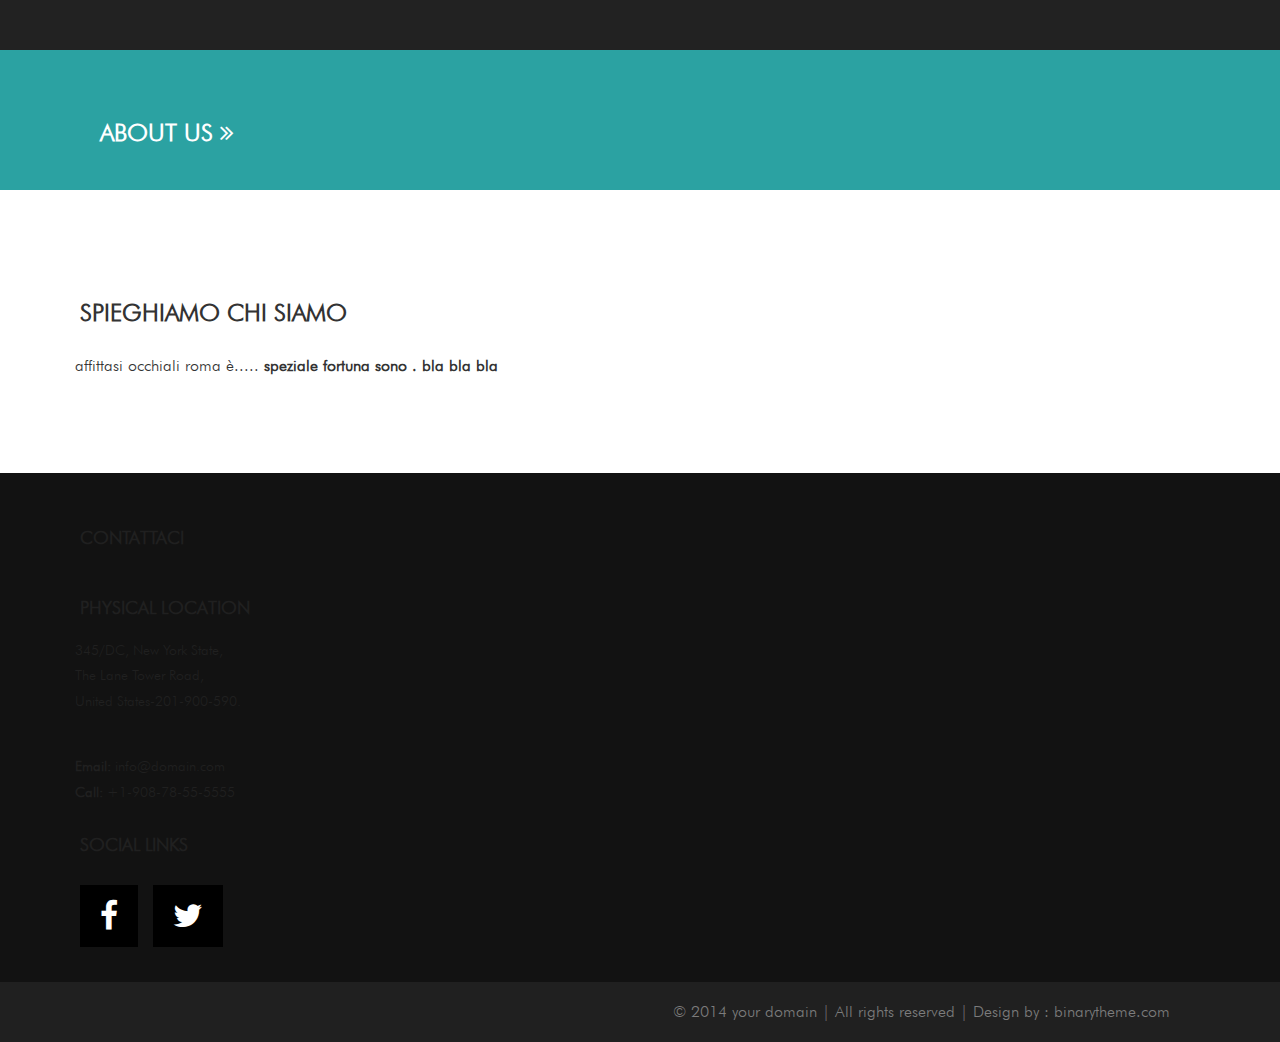
==== chisiamo.html @ 756a7619 "reordered some code" ====
<!DOCTYPE html>
<html xmlns="http://www.w3.org/1999/xhtml">
<head>
    <meta charset="utf-8" />
    <meta name="viewport" content="width=device-width, initial-scale=1, maximum-scale=1" />
    <meta name="description" content="" />
    <meta name="author" content="" />
    <!--[if IE]>
        <meta http-equiv="X-UA-Compatible" content="IE=edge,chrome=1">
        <![endif]-->
    <title>chi siamo</title>
    <!-- BOOTSTRAP CORE STYLE CSS -->
    <link href="assets/css/bootstrap.css" rel="stylesheet" />
     <!-- FONTAWESOME STYLE CSS -->
     <link href="assets/css/font-awesome.css" rel="stylesheet" />
    <!-- CUSTOM STYLE CSS -->
    <link href="assets/css/style.css" rel="stylesheet" />
</head>
<body > 
   
        <div class="navbar navbar-inverse navbar-fixed-top " >
        <div class="container">
            <div class="navbar-header">
                <button type="button" class="navbar-toggle" data-toggle="collapse" data-target=".navbar-collapse">
                    <span class="icon-bar"></span>
                    <span class="icon-bar"></span>
                    <span class="icon-bar"></span>
                </button>
            </div>
      
        </div>
    </div>
    <!--MENU SECTION END-->
    <section class="headline-sec">
        <div class="overlay ">
            <h3 >ABOUT US <i class="fa fa-angle-double-right "></i></h3>

        </div>
    </section>
    <!--HOME SECTION END-->
    <section>
        <div class="container">
            <div class="row">
                <div class="col-md-8" >
                        <h3><strong>spieghiamo chi siamo</strong></h3>
                        <p>
           affittasi occhiali roma è.....
    <strong>    speziale fortuna sono . bla bla bla 
         </strong> 
        
                    </p> 
                         
                </div>
                <div class="col-md-4 p-top-row " >
                    <img src="assets/img/about1.jpg" class="img-responsive img-rounded" alt="" />
                </div>
            </div>
             <div class="row p-top-row">
                
               
                
            </div>
             <div class="row p-top-row">
                 
               
                <div class="col-md-4 p-top-row " >
                    <img src="assets/img/about3.jpg" class="img-responsive img-rounded" alt="" />
                </div>
            </div>
        </div>
    </section>
    <section id="footer-sec" >
        <div class="container">
            <div class="row">
<div class="col-md-4">
   <h4>Contattaci</h4>
    
</div>
                <div class="col-md-4">
       <h4>PHYSICAL LOCATION </h4>
                    <h5>345/DC, New York State,</h5>
                     <h5>The Lane Tower Road,</h5>
                    <h5>United States-201-900-590.</h5>
                    <br />
                    <h5><strong>Email:</strong> info@domain.com</h5>
                      <h5><strong>Call:</strong> +1-908-78-55-5555</h5>
                   
</div>
                <div class="col-md-4">
      <h4>SOCIAL LINKS</h4>
                    <div class="social-links">

                    
                    <a href="#" > <i class="fa fa-facebook fa-2x" ></i></a>
                         <a href="#" > <i class="fa fa-twitter fa-2x" ></i></a>

</div>
               
            </div>
               
        </div>
    </section>
     <!--FOOTER SECTION END-->
    <div class="copy-txt">
         <div class="container">
        <div class="row">
<div class="col-md-12 set-foot" >
    &copy 2014 your domain | All rights reserved | Design by : <a href="http://www.binarytheme.com" target="_blank" style="color:#7C7C7C;">binarytheme.com</a> 
</div>
            </div>
                   </div>
    </div>
     <!-- COPY TEXT SECTION END-->
    <!-- JAVASCRIPT FILES PLACED AT THE BOTTOM TO REDUCE THE LOADING TIME  -->
    <!-- CORE JQUERY  -->
    <script src="assets/js/jquery-1.11.1.js"></script>
    <!-- BOOTSTRAP SCRIPTS  -->
    <script src="assets/js/bootstrap.js"></script>
    <!-- CUSTOM SCRIPTS  -->
    <script src="assets/js/custom.js"></script>
</body>
</html>
---- assets/css/style.css ----
﻿
/* =============================================================
   GENERAL STYLES
 ============================================================ */




.container{
    border: 0px;
    padding-left: 20px;
    padding-right: 20px;
}


body {
    font-family: futura;
        line-height:30px;
        font-size:16px;
}

section {
    padding-bottom:80px;
    padding-top:75px;
}



.hr-set {
    border-top:2px solid #000;
    max-width:250px;
}
h3 {
    padding:15px 5px;
    font-weight:900;
    text-transform:uppercase;
}
h4 {
    padding:15px 5px;
    font-weight:900;
    text-transform:uppercase;
}



 /* =============================================================
   NAVBAR STYLES
 ============================================================ */

 .navbar-inverse .navbar-brand:hover {
 color: #000;
 font-size: 35px;
 letter-spacing: 5px;
 font-weight: 900;
 background-color:#ffdf32;
 padding-bottom: 60px;
 }
 .navbar-inverse .navbar-brand {
 color: #ffdf32;
 font-size: 35px;
 letter-spacing: 5px;
 font-weight: 900;
 background-color:auto;
 padding-bottom: 60px;
 }

 .navbar-inverse .navbar-collapse, .navbar-inverse .navbar-form {
 border-color: #ffdf32;
 }
 .navbar-inverse {
 border-color:#ffdf32;
 }
 .navbar-fixed-top {
 top: 0;
 border-width: 0 0 0px;
 }
 .set-links {
     padding: 15px 20px 10px 20px;
 }
 .navbar-inverse .navbar-nav > li > a {
     color:#fff;
     font-weight:900;
 }
 .navbar-inverse .navbar-nav > li > a:hover {
     color:#ffdf32;
 }
 .navbar-brand small {

     font-size:12px;
     font-weight:normal;
     letter-spacing:1px;
 }
 .navbar-brand small strong{

     font-size:15px;
     font-weight:bold;
     letter-spacing:1px;
 }

 li.dropdown {
     display: inline-block;
       z-index: 1000;
 }

 .dropdown-content {
     display: none;
     position: absolute !important;
     background-color: #f9f9f9;
     min-width: 350px;
     box-shadow: 0px 8px 16px 0px rgba(0,0,0,1);
 }

 .dropdown-content a {
     color: black;
     padding: 6px 8px;
     text-decoration: none;
     display: block;
     text-align: left;
 }

 .dropdown-content a:hover {background-color: #f1f1f1}

 .dropdown:hover .dropdown-content {
     display: block;
 }

  /* =============================================================
   HOME SECTION STYLES -IN HOME / INDEX.HTML
 ============================================================ */
#home-sec {
      background: url(../img/logo.jpg) no-repeat center center;
padding: 0;
-webkit-background-size: cover;
background-size: cover;
-moz-background-size:cover;
color:#fff;
}




    #home-sec .overlay {
        background-color:#ffdf32;
        min-height:250px;
        padding-top: 90px;
        padding-bottom: 10px;
        padding-left: 10px;
        padding-right: 10px;
    }


    .floatLeft {
      float: left;
      width: 180px;
      height: 140px;
      margin-left: 25%;
     }

    .floatRight {
      float: right;
      width: 180px;
      height: 140px;
      margin-right: 25%;
  }

    .logoHeader {
      color: black;
        padding-top:40px;
        padding-bottom: 20px;
        font-family: Handwrite;
        font-weight:100;
        font-size-adjust: auto;
        font-size: 350%;
        vertical-align: middle;
        text-align: center;
    }

/* =============================================================
   verifica DOMAIN SECTION STYLES  -IN HOME / INDEX.HTML
 ============================================================ */


#verifica  p{
  font-size: 20px;
  font-style: italic;
  float: left;
  font-family: futura;

}

.contact-us{
  width: 70%;
  box-sizing: border-box;
  border: 2px solid;
  border-radius: 50px;
  font-size: 18px;
  font-family: futura_book_italic;
  background-color: white;
  background-position: 10px 10px;
  background-repeat: no-repeat;
  padding: 12px 20px 12px 40px;
  padding-bottom: 5px;
  padding-top: 5px;
  margin-left: auto;
  margin-right: 15px;
  -webkit-transition: width 0.6s ease-in-out;
  transition: width 0.6s ease-in-out;

}


 .verifica {
     width: 40%;
     box-sizing: border-box;
     float: right;
     border: 2px solid #202020;
     border-radius: 50px;
     font-size: 18px;
     font-family: futura_book_italic;
     background-color: white;
     background-image: url('searchicon.png');
     background-position: 10px 10px;
     background-repeat: no-repeat;
     padding: 12px 20px 12px 40px;
     padding-bottom: 5px;
     padding-top: 5px;
     margin-left: auto;
     margin-right: 15px;
     -webkit-transition: width 0.6s ease-in-out;
     transition: width 0.6s ease-in-out;
 }

 .verifica:focus {
     width: 75%;
 }


.button {
    border: 2px solid #202020;
    box-sizing: border-box;
    color: white;
    float: right;
    padding: 12px 20px 12px 20px;
    padding-bottom: 5px;
    padding-top: 5px;
    margin-left: auto;
    margin-right: 10px;
    text-align: center;
    text-decoration: none;
    display: inline-block;
    font-size: 18px;
    font-family: futura_book_italic;

    -webkit-transition-duration: 0.4s; /* Safari */
    transition-duration: 0.4s;
    cursor: pointer;
}



.button-verifica {
    background-color: white;
    color: black;
    border: 2px solid #202020;
    border-radius: 50px;
}

.button-verifica:hover {
    background-color: #202020;
    color: white;
}



/* =============================================================
   SERVICES SECTION STYLES  -IN HOME / INDEX.HTML
 ============================================================ */

#services-sec {
    background-color:#202020;
    color:#fff;
}

   /* =============================================================
   CLIENT TESTIMONIAL SECTION STYLES  -IN HOME / INDEX.HTML
 ============================================================ */


.mySlide{
  display: none;
  max-height: 600px;
}

/* =============================================================
   FEATURES SECTION STYLES  -IN HOME / INDEX.HTML
 ============================================================ */
#features-sec {
    background-color:#EFEFEF;
}
/* =============================================================
   FOOTER SECTION STYLES
 ============================================================ */
#footer-sec {
    background-color:#121212;
    padding-bottom:30px;
    padding-top:30px;
    color: #202020;
}
.social-links a,.social-links a:hover{
    color:#fff;
    text-decoration:none;
}

.social-links a i {
    background-color:#000;
    padding:15px 20px;
    margin:5px;
}
.copy-txt {
    background-color:#202020;
    padding:15px;
    color:#7C7C7C;
}

.set-foot {
    text-align:right;
    padding-right:50px;
}

/* =============================================================
   PAGE HEADLINE STYLES
 ============================================================ */
.headline-sec {
      background: url(../img/header.jpg) no-repeat center center;
padding: 0;
-webkit-background-size: cover;
background-size: cover;
-moz-background-size:cover;
color:#fff;
}
.headline-sec .overlay {
        background-color:rgba(20, 152, 152, 0.9);
        min-height:170px;
    }
    .headline-sec h3 {
        padding-top:100px;
        font-weight:900;
        padding-left:100px;
    }
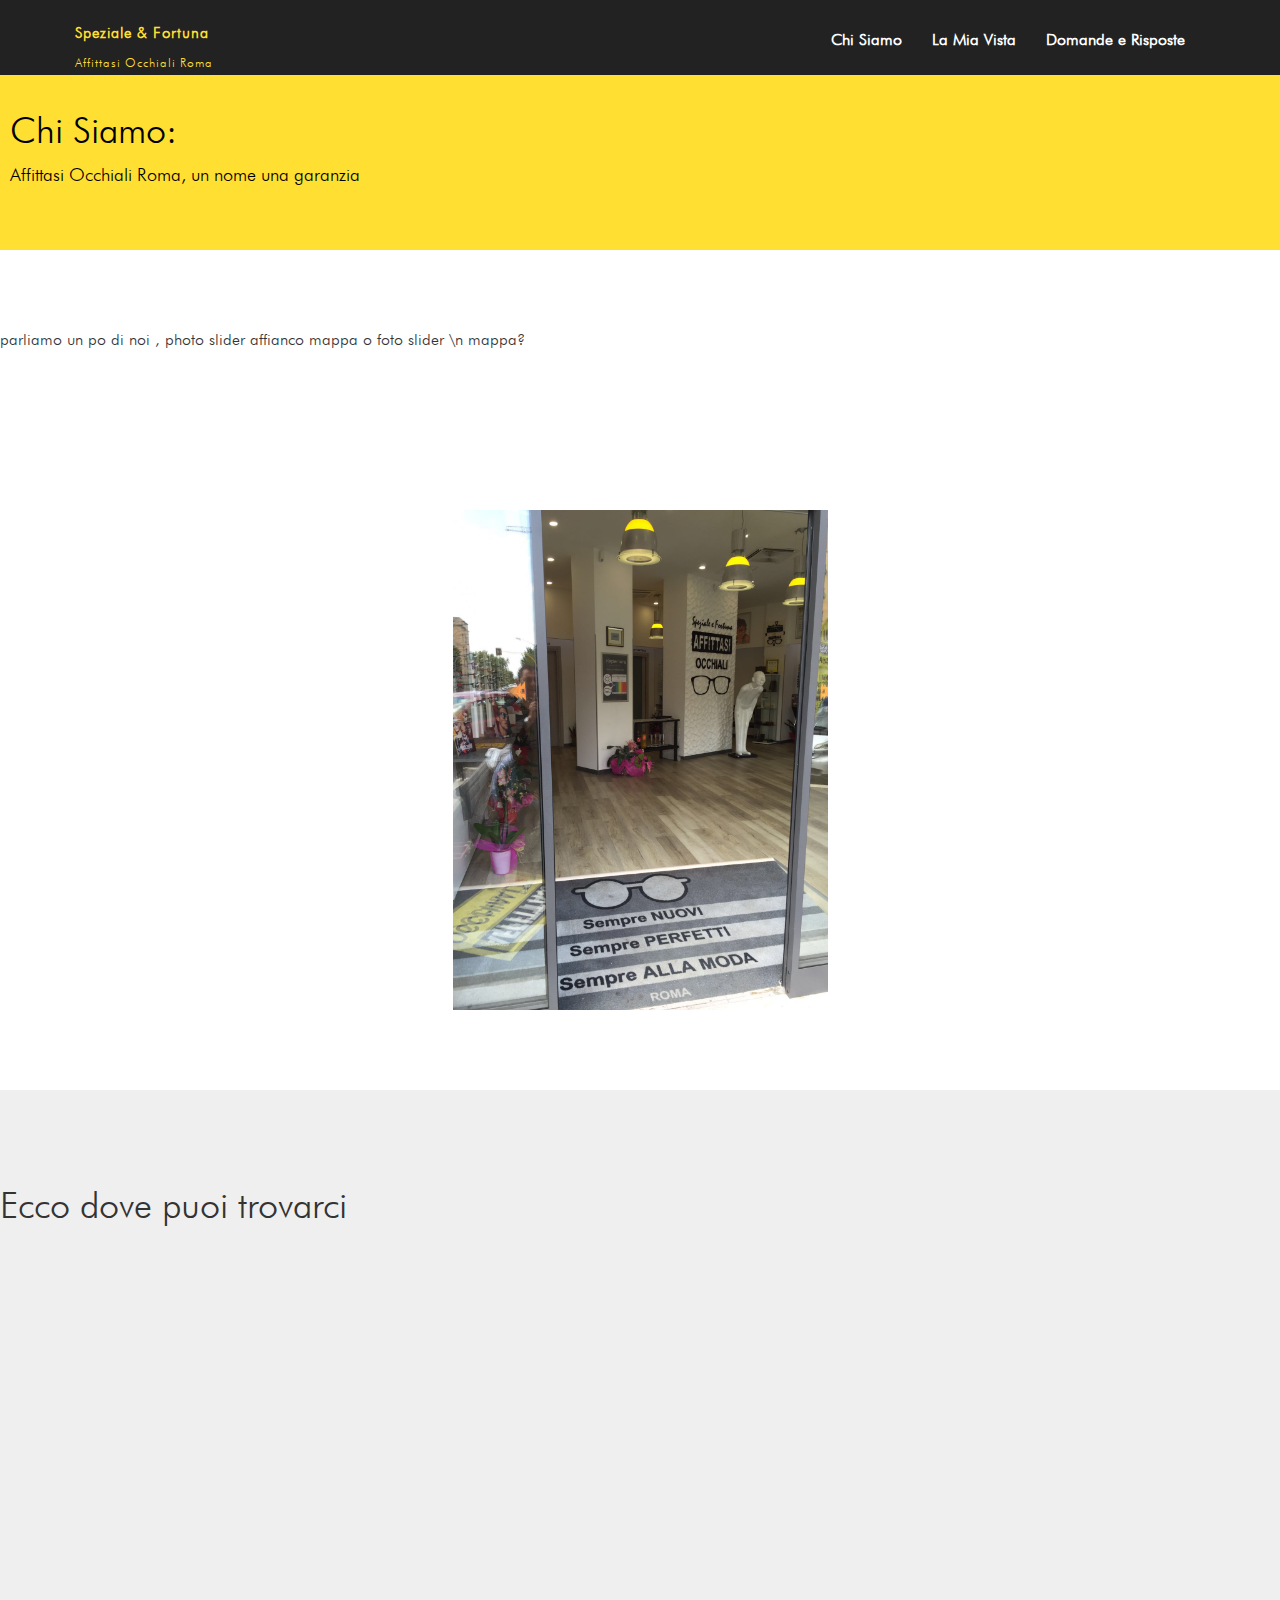
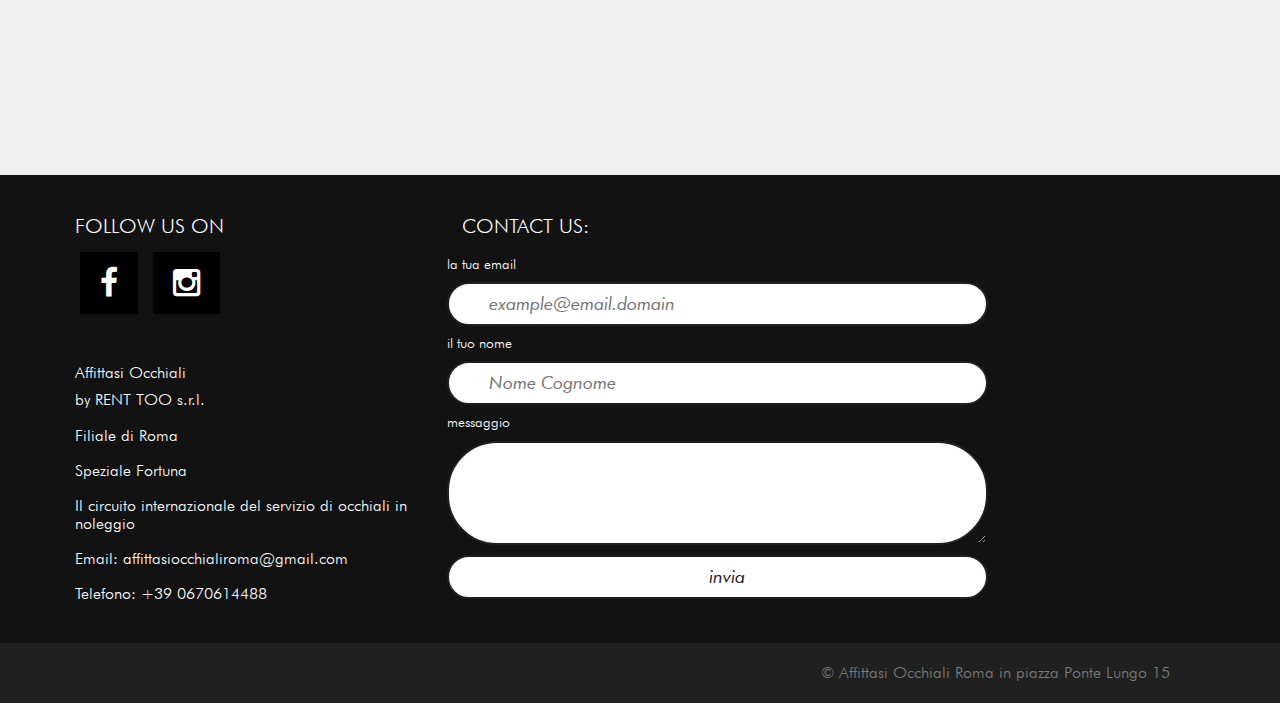
==== commit 0c1e7a40: "=iniziata pagina chi  siamo e alcuni bug risolti" ====
--- a/chisiamo.html
+++ b/chisiamo.html
@@ -8,13 +8,20 @@
     <!--[if IE]>
         <meta http-equiv="X-UA-Compatible" content="IE=edge,chrome=1">
         <![endif]-->
-    <title>chi siamo</title>
+    <title>Chi Siamo</title>
     <!-- BOOTSTRAP CORE STYLE CSS -->
     <link href="assets/css/bootstrap.css" rel="stylesheet" />
      <!-- FONTAWESOME STYLE CSS -->
      <link href="assets/css/font-awesome.css" rel="stylesheet" />
     <!-- CUSTOM STYLE CSS -->
     <link href="assets/css/style.css" rel="stylesheet" />
+    
+     <script src="assets/js/jssor.slider-21.1.6.min.js" type="text/javascript"></script>
+    <script type="text/javascript" src="assets/js/cescojs.js"></script>
+        <script src="assets/js/jquery-1.11.1.js"></script>
+    <!-- BOOTSTRAP SCRIPTS  -->
+    <script src="assets/js/bootstrap.js"></script>
+
 </head>
 <body > 
    
@@ -26,97 +33,190 @@
                     <span class="icon-bar"></span>
                     <span class="icon-bar"></span>
                 </button>
-            </div>
-      
+                <a class="navbar-brand" href="." ><small ><strong>Speziale & Fortuna</strong> <br> Affittasi Occhiali Roma</small></a>
+            </div>
+            <div class="navbar-collapse collapse move-me">
+                <ul class="nav navbar-nav navbar-right set-links">
+             <li><a href="chisiamo.html">Chi Siamo</a></li>
+                     <li class="dropdown"><a>La Mia Vista</a>
+                    <div class="dropdown-content">
+                         <a title="Le Leggi della giovinezza visiva" href="http://affittasiocchiali.it/le-leggi-della-giovinezza-visiva/" tabindex="-1">Le Leggi della giovinezza visiva</a>
+                        <a title="Bimbi: disturbi visivi e campanelli d&#039;allarme" href="http://affittasiocchiali.it/bimbi-disturbi-visivi-e-campanelli-dallarme/" tabindex="-1">Bimbi: disturbi visivi e campanelli d&#8217;allarme</a>
+                        <a title="La Dopamina" href="http://affittasiocchiali.it/la-dopamina/" tabindex="-1">La Dopamina</a><a title="Decimi e Diottrie" href="http://affittasiocchiali.it/decimi-e-diottrie/" tabindex="-1">Decimi e Diottrie</a>
+                        <a title="Miopia" href="http://affittasiocchiali.it/miopia/" tabindex="-1">Miopia</a>
+                        <a title="Presbiopia" href="http://affittasiocchiali.it/presbiopia/" tabindex="-1">Presbiopia</a>
+                        <a title="Astigmatismo" href="http://affittasiocchiali.it/astigmatismo/" tabindex="-1">Astigmatismo</a>
+                        <a title="Ipermetropia" href="http://affittasiocchiali.it/ipermetropia/" tabindex="-1">Ipermetropia</a>
+                        <a title="Ambliopia" href="http://affittasiocchiali.it/ambliopia/" tabindex="-1">Ambliopia</a>
+                        <a title="Strabismo" href="http://affittasiocchiali.it/strabismo/" tabindex="-1">Strabismo</a>
+                        <a title="Daltonismo" href="http://affittasiocchiali.it/daltonismo-2/" tabindex="-1">Daltonismo</a>
+                         </div></li>
+                     <li><a href="faq.html">Domande e Risposte</a></li>
+                </ul>
+            </div>
+
         </div>
     </div>
-    <!--MENU SECTION END-->
-    <section class="headline-sec">
+    
+    <!--NAVBAR SECTION END----------------------------------------------------------------------------------------------------------------------------------->
+    <section id="home-sec">
         <div class="overlay ">
-            <h3 >ABOUT US <i class="fa fa-angle-double-right "></i></h3>
+            <h1 style="color:black;">Chi Siamo:  </h1>Affittasi Occhiali Roma, un nome una garanzia 
 
         </div>
     </section>
-    <!--HOME SECTION END-->
-    <section>
-        <div class="container">
-            <div class="row">
-                <div class="col-md-8" >
-                        <h3><strong>spieghiamo chi siamo</strong></h3>
-                        <p>
-           affittasi occhiali roma è.....
-    <strong>    speziale fortuna sono . bla bla bla 
-         </strong> 
-        
-                    </p> 
-                         
-                </div>
-                <div class="col-md-4 p-top-row " >
-                    <img src="assets/img/about1.jpg" class="img-responsive img-rounded" alt="" />
-                </div>
-            </div>
-             <div class="row p-top-row">
-                
-               
-                
-            </div>
-             <div class="row p-top-row">
-                 
-               
-                <div class="col-md-4 p-top-row " >
-                    <img src="assets/img/about3.jpg" class="img-responsive img-rounded" alt="" />
-                </div>
-            </div>
-        </div>
+    <!--HEADER SECTION END----------------------------------------------------------------------------------------------------------------------------------->
+ <section id="chi-siamo-sec">
+    
+    parliamo un po di noi , photo slider affianco mappa o foto slider \n mappa? 
+    
+    </section>  
+        
+<!--CHI SIAMO SECTION END-----------------------------------------------------------------------------------------------------------------------------------> 
+    
+        <section id="chi-siamo-pic">
+         
+    
+    
+    <div id="jssor_1" style="position: relative; margin: 0 auto; top: 0px; left: 0px; width: 600px; height: 500px; overflow: hidden; visibility: hidden;">
+        <!-- Loading Screen -->
+        <div data-u="loading" style="position: absolute; top: 0px; left: 0px;">
+            <div style="filter: alpha(opacity=70); opacity: 0.7; position: absolute; display: block; top: 0px; left: 0px; width: 100%; height: 100%;"></div>
+            <div style="position:absolute;display:block;background:url('img/loading.gif') no-repeat center center;top:0px;left:0px;width:100%;height:100%;"></div>
+        </div>
+        <div data-u="slides" style="cursor: default; position: relative; top: 0px; left: 0px; width: 600px; height: 500px; overflow: hidden;">
+            <div>
+                <img data-u="image" src="assets/img/ingresso.jpeg" />
+            </div>
+            <div style="display: none;">
+                <img data-u="image" src="assets/img/interna1.jpeg"  />
+            </div>
+            <div style="display: none;">
+                <img data-u="image" src="assets/img/interna2.jpeg" />
+            </div>
+            <div style="display: none;">
+                <img data-u="image" src="assets/img/interna3.jpeg" />
+            </div>
+            <div style="display: none;">
+                <img data-u="image" src="assets/img/interna3.jpeg" />
+            </div>
+            <div style="display: none;">
+                <img data-u="image"src="assets/img/interna4.jpeg"/>
+            </div>
+            <div style="display: none;">
+                <img data-u="image" src="assets/img/interna5.jpeg" />
+            </div>
+            <div style="display: none;">
+                <img data-u="image" src="assets/img/negozioEsterna.jpeg" />
+            </div>
+            <div style="display: none;">
+                <img data-u="image" src="assets/img/targa1.jpeg" />
+            </div>
+            <div style="display: none;">
+                <img data-u="image" src="assets/img/targa2.jpeg" />
+            </div>
+        </div>
+        <!-- Bullet Navigator -->
+        <div data-u="navigator" class="jssorb13" style="bottom:16px;right:16px;" data-autocenter="1">
+            <!-- bullet navigator item prototype -->
+            <div data-u="prototype" style="width:21px;height:21px;"></div>
+        </div>
+    </div>
+    
+    <script type="text/javascript">jssor_1_slider_init();</script> 
+    
+    
+   
+ 
+
+ </section>
+        
+
+    
+    <!-- CHI SIAMO SECTION END-------------------600---------------------------------------------------------------------------------------------------------->
+    <section id="dove-siamo-sec">
+    <div>
+        <h1>
+            Ecco dove puoi trovarci 
+        </h1>
+        
+        </div>
+        <div class="raw">
+            <div >
+    <iframe src="https://www.google.com/maps/embed?pb=!1m18!1m12!1m3!1d2970.7091955215965!2d12.516394614928519!3d41.877602773425096!2m3!1f0!2f0!3f0!3m2!1i1024!2i768!4f13.1!3m3!1m2!1s0x132f61f1d6e6ed0f%3A0xf04cc0d7ca19b364!2sPiazza+di+Ponte+Lungo%2C+15%2C+00183+Roma!5e0!3m2!1sit!2sit!4v1478079353173"  frameborder="0" style="border:0;min-height:450px;height:auto;min-width:600px;width:auto" allowfullscreen></iframe>
+            </div>
+            </div>
     </section>
+    
+    <!-- DOVE SIAMO SECTION END------------------------------------------------------------------------------------------------------------------------------->
     <section id="footer-sec" >
         <div class="container">
             <div class="row">
-<div class="col-md-4">
-   <h4>Contattaci</h4>
-    
-</div>
-                <div class="col-md-4">
-       <h4>PHYSICAL LOCATION </h4>
-                    <h5>345/DC, New York State,</h5>
-                     <h5>The Lane Tower Road,</h5>
-                    <h5>United States-201-900-590.</h5>
-                    <br />
-                    <h5><strong>Email:</strong> info@domain.com</h5>
-                      <h5><strong>Call:</strong> +1-908-78-55-5555</h5>
-                   
-</div>
-                <div class="col-md-4">
-      <h4>SOCIAL LINKS</h4>
+                
+                <div class="col-md-4 col-lg-4 col-sm-4 ">
+      <h4 style="color:white">FOLLOW US ON </h4>
                     <div class="social-links">
 
+                         <a href="https://www.facebook.com/AffittasiOcchialiRoma/" > <i class="fa fa-facebook fa-2x" ></i></a>
+                         <a href="https://www.instagram.com/affittasi_occhiali/" > <i class="fa fa-instagram fa-2x" ></i></a>
+                        <h6 style="color:white;"> 
+                            <br><br>
+                            <p>Affittasi Occhiali</p>
+                            by RENT TOO s.r.l.
+                            <br><br>Filiale di Roma
+                            <br><br>Speziale Fortuna
+                            <br><br>Il circuito internazionale del servizio di occhiali in noleggio
+                            <br><br>
+                            Email: affittasiocchialiroma@gmail.com 
+                            <br><br>Telefono:<a href="tel:+390670614488"> +39 0670614488</a>
+                            </h6>
+                   </div>
+
+                </div>
+                <div class="col-md-8 col-lg-8 col-sm-8 ">
                     
-                    <a href="#" > <i class="fa fa-facebook fa-2x" ></i></a>
-                         <a href="#" > <i class="fa fa-twitter fa-2x" ></i></a>
-
-</div>
+                    <h4 style="color:white">CONTACT US:</h4>
+                    <form name="contact-us" method="post" action="email.php">
+                    <div class="row">
+                        <h5 style="color:white">la tua email</h5>    
+                    <input class="contact-us" id="email" name="email" type="text" placeholder="example@email.domain" required>
+                        </div>    
+                    <div class="row">
+                    <h5 style="color:white">il tuo nome</h5>
+                    <input class="contact-us" id="nome" name="nome" type="text" placeholder="Nome Cognome" required>
+                        </div>
+                        <div class="row">
+                    <h5 style="color:white">messaggio</h5>
+                    <textarea class="contact-us" name="messaggio" cols="30" rows="3" required></textarea> 
+                            <input type="submit" class="contact-us" value="invia" ><a href="email.php"></a>
+                        </div>
+                            </form>
+                    
+              
+                </div>
+            </div>
                
-            </div>
-               
+            
+   
+            
         </div>
     </section>
-     <!--FOOTER SECTION END-->
-    <div class="copy-txt">
+     <!--FOOTER SECTION END----------------------------------------------------------------------------------------------------------->
+  <div class="copy-txt">
          <div class="container">
         <div class="row">
 <div class="col-md-12 set-foot" >
-    &copy 2014 your domain | All rights reserved | Design by : <a href="http://www.binarytheme.com" target="_blank" style="color:#7C7C7C;">binarytheme.com</a> 
+    &copy Affittasi Occhiali Roma in piazza Ponte Lungo 15
 </div>
             </div>
                    </div>
     </div>
-     <!-- COPY TEXT SECTION END-->
-    <!-- JAVASCRIPT FILES PLACED AT THE BOTTOM TO REDUCE THE LOADING TIME  -->
-    <!-- CORE JQUERY  -->
-    <script src="assets/js/jquery-1.11.1.js"></script>
-    <!-- BOOTSTRAP SCRIPTS  -->
-    <script src="assets/js/bootstrap.js"></script>
-    <!-- CUSTOM SCRIPTS  -->
-    <script src="assets/js/custom.js"></script>
+     <!-- COPY TEXT SECTION END-------------------------------------------------------------------------->
+
+        
+
+
+    
+    
 </body>
 </html>
--- a/assets/css/style.css
+++ b/assets/css/style.css
@@ -1,4 +1,4 @@
-﻿
+
 /* =============================================================
    GENERAL STYLES
  ============================================================ */
@@ -35,11 +35,7 @@
     font-weight:900;
     text-transform:uppercase;
 }
-h4 {
-    padding:15px 5px;
-    font-weight:900;
-    text-transform:uppercase;
-}
+
 
 
 
@@ -104,7 +100,7 @@
 
  .dropdown-content {
      display: none;
-     position: absolute !important;
+     position: absolute important;
      background-color: #f9f9f9;
      min-width: 350px;
      box-shadow: 0px 8px 16px 0px rgba(0,0,0,1);
@@ -146,6 +142,8 @@
         padding-bottom: 10px;
         padding-left: 10px;
         padding-right: 10px;
+        color: black;
+        font-size: 18px;
     }
 
 
@@ -178,61 +176,64 @@
 /* =============================================================
    verifica DOMAIN SECTION STYLES  -IN HOME / INDEX.HTML
  ============================================================ */
-
-
-#verifica  p{
-  font-size: 20px;
-  font-style: italic;
-  float: left;
-  font-family: futura;
-
-}
-
-.contact-us{
-  width: 70%;
-  box-sizing: border-box;
-  border: 2px solid;
-  border-radius: 50px;
-  font-size: 18px;
-  font-family: futura_book_italic;
-  background-color: white;
-  background-position: 10px 10px;
-  background-repeat: no-repeat;
-  padding: 12px 20px 12px 40px;
-  padding-bottom: 5px;
-  padding-top: 5px;
-  margin-left: auto;
-  margin-right: 15px;
-  -webkit-transition: width 0.6s ease-in-out;
-  transition: width 0.6s ease-in-out;
-
-}
-
-
- .verifica {
-     width: 40%;
-     box-sizing: border-box;
-     float: right;
-     border: 2px solid #202020;
-     border-radius: 50px;
-     font-size: 18px;
-     font-family: futura_book_italic;
-     background-color: white;
-     background-image: url('searchicon.png');
-     background-position: 10px 10px;
-     background-repeat: no-repeat;
-     padding: 12px 20px 12px 40px;
-     padding-bottom: 5px;
-     padding-top: 5px;
-     margin-left: auto;
-     margin-right: 15px;
-     -webkit-transition: width 0.6s ease-in-out;
-     transition: width 0.6s ease-in-out;
- }
-
- .verifica:focus {
-     width: 75%;
- }
+
+#verifica  p{
+  font-size: 20px;
+  font-style: italic;
+  float: left;
+  font-family: futura;
+
+}
+
+.contact-us{
+  width: 70%;
+  box-sizing: border-box;
+  border: 2px solid;
+  border-radius: 50px;
+  font-size: 18px;
+  font-family: futura_book_italic;
+  background-color: white;
+  background-position: 10px 10px;
+  background-repeat: no-repeat;
+  padding: 12px 20px 12px 40px;
+  padding-bottom: 5px;
+  padding-top: 5px;
+  margin-left: auto;
+  margin-right: 15px;
+    outline: none;
+  -webkit-transition: width 0.6s ease-in-out;
+  transition: width 0.6s ease-in-out;
+
+}
+
+
+ .verifica {
+     width: 40%;
+     box-sizing: border-box;
+     float: right;
+     border: 2px solid #202020;
+     border-radius: 50px;
+     font-size: 18px;
+     font-family: futura_book_italic;
+     background-color: white;
+     background-image: url('searchicon.png');
+     background-position: 10px 10px;
+     background-repeat: no-repeat;
+     padding: 12px 20px 12px 40px;
+     padding-bottom: 5px;
+     padding-top: 5px;
+     margin-left: auto;
+     margin-right: 15px;
+     -webkit-transition: width 0.6s ease-in-out;
+     transition: width 0.6s ease-in-out;
+ }
+
+ .verifica:focus {
+     width: 75%;
+     outline: none;
+ }
+
+
 
 
 .button {
@@ -297,6 +298,23 @@
 #features-sec {
     background-color:#EFEFEF;
 }
+
+/* =============================================================
+    Sections style in CHISIAMO.HTML
+ ============================================================ */
+
+  #chi-siamo-pic  img{
+    display: block;
+    margin:0 auto;
+    width: 40%;
+}
+
+#dove-siamo-sec {
+
+    background-color: #EFEFEF;
+}
+
+
 /* =============================================================
    FOOTER SECTION STYLES
  ============================================================ */
@@ -305,10 +323,21 @@
     padding-bottom:30px;
     padding-top:30px;
     color: #202020;
-}
+  }
+
 .social-links a,.social-links a:hover{
     color:#fff;
     text-decoration:none;
+}
+
+#footer-sec .container h4{
+  font-size: 20px;
+  font-weight: 500;
+}
+
+#footer-sec .container h6{
+  font-size: 16px;
+  font-weight: 200;
 }
 
 .social-links a i {
@@ -347,3 +376,55 @@
         font-weight:900;
         padding-left:100px;
     }
+
+/*
+FAQ SECTION STYLE
+*/
+
+#faq-sec .container p{
+  font-size: 18px;
+  font-weight: lighter;
+}
+
+#faq-sec .container .floatLeft{
+  float: left;
+  margin-right: 5%;
+  margin-left: 5%;
+}
+
+#faq-sec .container .floatRight{
+  float: right;
+  margin-right: 5%;
+  margin-left: 5%;
+}
+
+#faq-sec .container .circle-img{
+  width: 225px;
+  height: 225px;;
+  border-radius: 50%;
+  margin-left: 5px;
+  margin-right: 5px;
+}
+ 
+
+
+/*
+SLIDER FOTO
+*/
+
+.jssorb13 {
+    position: absolute;
+}
+.jssorb13 div, .jssorb13 div:hover, .jssorb13 .av {
+    position: absolute;
+    /* size of bullet elment */
+    width: 21px;
+    height: 21px;
+    background: url('img/b13.png') no-repeat;
+    overflow: hidden;
+    cursor: pointer;
+}
+.jssorb13 div { background-position: -5px -5px; }
+.jssorb13 div:hover, .jssorb13 .av:hover { background-position: -35px -5px; }
+.jssorb13 .av { background-position: -65px -5px; }
+.jssorb13 .dn, .jssorb13 .dn:hover { background-position: -95px -5px; }
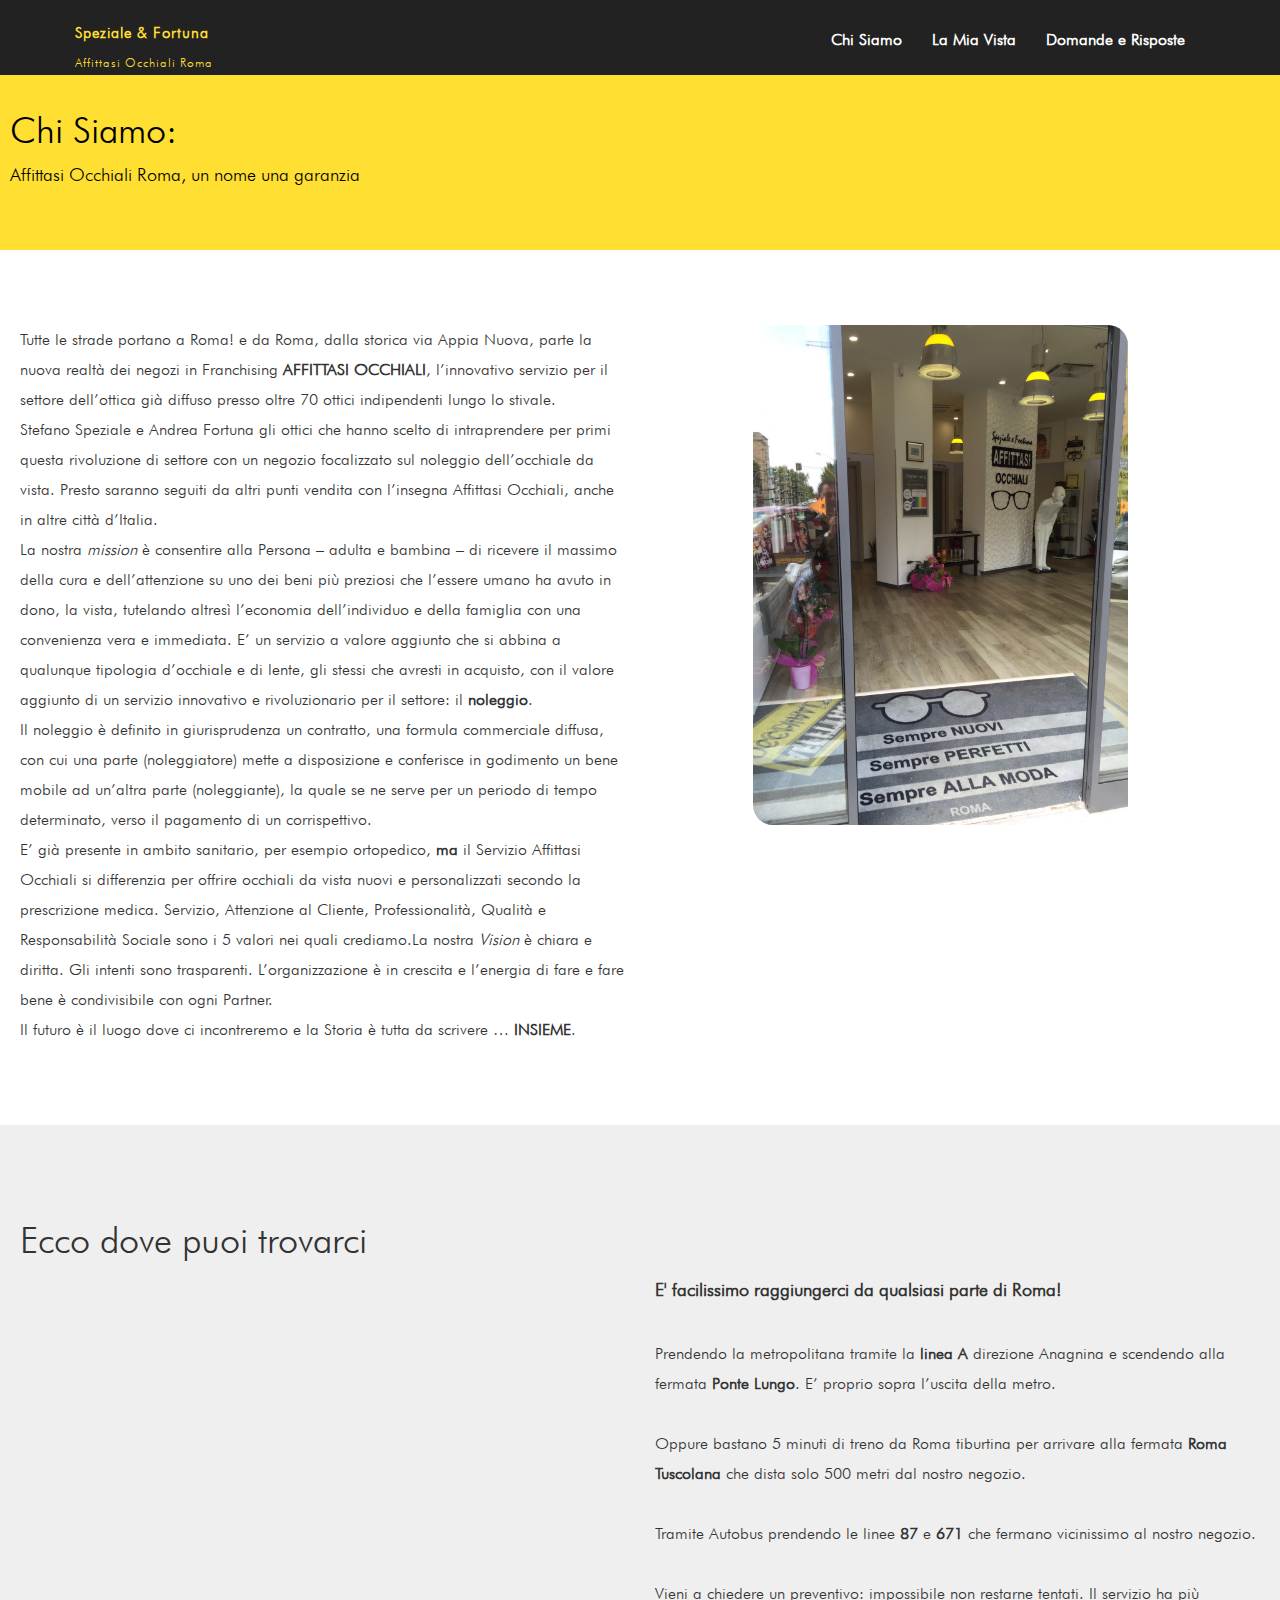
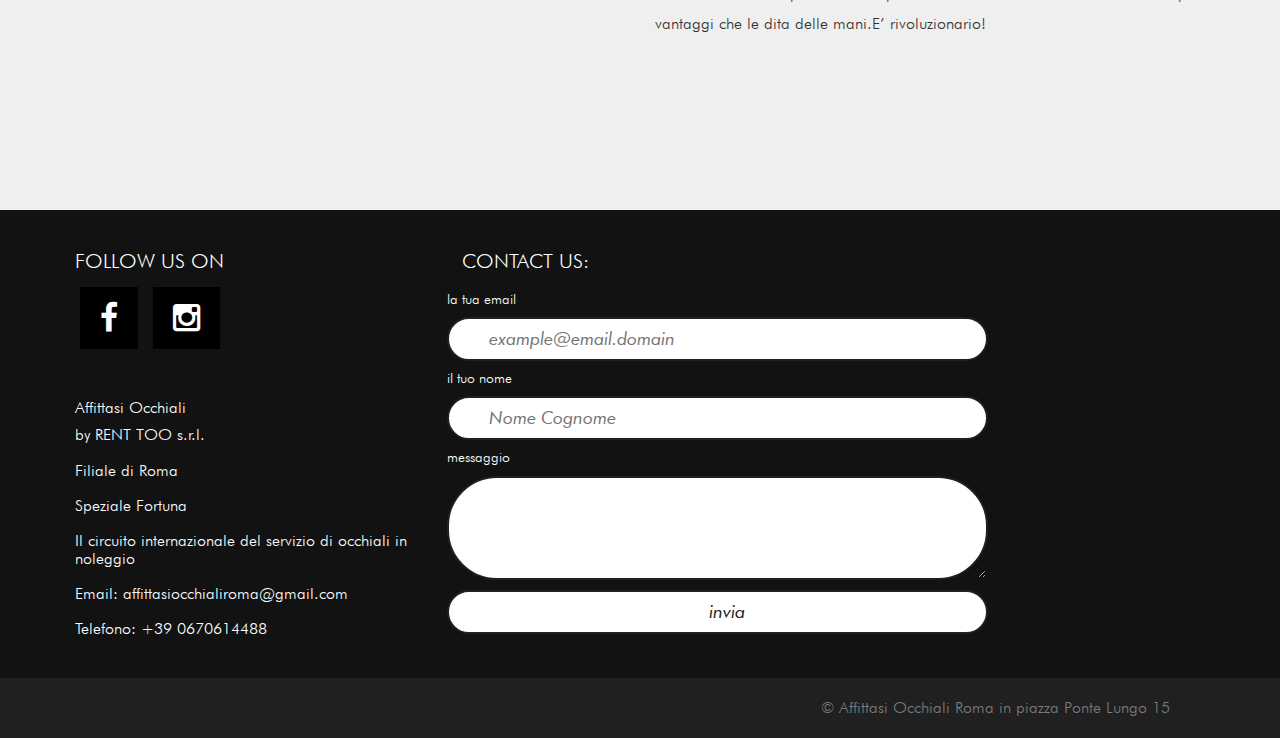
==== commit e4303261: "=finito" ====
--- a/chisiamo.html
+++ b/chisiamo.html
@@ -67,53 +67,53 @@
     </section>
     <!--HEADER SECTION END----------------------------------------------------------------------------------------------------------------------------------->
  <section id="chi-siamo-sec">
-    
-    parliamo un po di noi , photo slider affianco mappa o foto slider \n mappa? 
-    
-    </section>  
-        
-<!--CHI SIAMO SECTION END-----------------------------------------------------------------------------------------------------------------------------------> 
-    
-        <section id="chi-siamo-pic">
-         
-    
-    
-    <div id="jssor_1" style="position: relative; margin: 0 auto; top: 0px; left: 0px; width: 600px; height: 500px; overflow: hidden; visibility: hidden;">
+     <div class="row">
+    <div class="col-md-6 col-xs-12 col-sm-12 col-lg-6" >Tutte le strade portano a Roma! e da Roma, dalla storica via Appia Nuova, parte la nuova realtà dei negozi in Franchising <strong>AFFITTASI OCCHIALI</strong>, l’innovativo servizio per il settore dell’ottica già diffuso presso oltre 70 ottici indipendenti lungo lo stivale.<br> Stefano Speziale e Andrea Fortuna gli ottici che hanno scelto di intraprendere per primi questa rivoluzione di settore con un negozio focalizzato sul noleggio dell’occhiale da vista. Presto saranno seguiti da altri punti vendita con l’insegna Affittasi Occhiali, anche in altre città d’Italia.<br> La nostra <i>mission</i> è consentire alla Persona – adulta e bambina – di ricevere il massimo della cura e dell’attenzione su uno dei beni più preziosi che l’essere umano ha avuto in dono, la vista, tutelando altresì l’economia dell’individuo e della famiglia con una convenienza vera e immediata.
+        
+        E’ un servizio a valore aggiunto che si abbina a qualunque tipologia d’occhiale e di lente, gli stessi che avresti in acquisto, con il valore aggiunto di un servizio innovativo e rivoluzionario per il settore: il <b>noleggio</b>.<br>
+Il noleggio è definito in giurisprudenza un contratto, una formula commerciale diffusa, con cui una parte (noleggiatore) mette a disposizione e conferisce in godimento un bene mobile ad un’altra parte (noleggiante), la quale se ne serve per un periodo di tempo determinato, verso il pagamento di un corrispettivo.<br> E’ già presente in ambito sanitario, per esempio ortopedico, <b>ma</b> il Servizio Affittasi Occhiali si differenzia per offrire occhiali da vista nuovi e personalizzati secondo la prescrizione medica.
+
+        Servizio, Attenzione al Cliente, Professionalità, Qualità e Responsabilità Sociale sono i 5 valori nei quali crediamo.La nostra <i>Vision</i> è chiara e diritta. Gli intenti sono trasparenti. L’organizzazione è in crescita e l’energia di fare e fare bene è condivisibile con ogni Partner.<br> Il futuro è il luogo dove ci incontreremo e la Storia è tutta da scrivere … <b>INSIEME</b>.
+</div>
+
+    
+    <div class="col-lg-6 col-sm-12 col-xs-12" id="jssor_1" style=" position: relative; margin: 0 auto; top: 0px; left: 0px; width: 600px; height: 500px; overflow: hidden; visibility: hidden;">
         <!-- Loading Screen -->
-        <div data-u="loading" style="position: absolute; top: 0px; left: 0px;">
-            <div style="filter: alpha(opacity=70); opacity: 0.7; position: absolute; display: block; top: 0px; left: 0px; width: 100%; height: 100%;"></div>
+        <div data-u="loading"  style="position: absolute; top: 0px; left: 0px;">
+            <div  style="filter: alpha(opacity=70); opacity: 0.7; position: absolute; display: block; top: 0px; left: 0px; width: 100%; height: 100%;"></div>
             <div style="position:absolute;display:block;background:url('img/loading.gif') no-repeat center center;top:0px;left:0px;width:100%;height:100%;"></div>
         </div>
-        <div data-u="slides" style="cursor: default; position: relative; top: 0px; left: 0px; width: 600px; height: 500px; overflow: hidden;">
+        
+        <div data-u="slides"  style="cursor: default; position: relative; top: 0px; left: 0px; width: 600px; height: 500px; overflow: hidden;">
             <div>
-                <img data-u="image" src="assets/img/ingresso.jpeg" />
-            </div>
-            <div style="display: none;">
-                <img data-u="image" src="assets/img/interna1.jpeg"  />
-            </div>
-            <div style="display: none;">
-                <img data-u="image" src="assets/img/interna2.jpeg" />
+                <img data-u="image" id="border" src="assets/img/ingresso.jpeg" />
+            </div>
+            <div style="display: none;">
+                <img data-u="image" id="border" src="assets/img/interna1.jpeg"  />
+            </div>
+            <div style="display: none;">
+                <img data-u="image" id="border" src="assets/img/interna2.jpeg" />
+            </div>
+            <div style="display: none;">
+                <img data-u="image" id="border" src="assets/img/interna3.jpeg" />
             </div>
             <div style="display: none;">
                 <img data-u="image" src="assets/img/interna3.jpeg" />
             </div>
             <div style="display: none;">
-                <img data-u="image" src="assets/img/interna3.jpeg" />
-            </div>
-            <div style="display: none;">
-                <img data-u="image"src="assets/img/interna4.jpeg"/>
-            </div>
-            <div style="display: none;">
-                <img data-u="image" src="assets/img/interna5.jpeg" />
-            </div>
-            <div style="display: none;">
-                <img data-u="image" src="assets/img/negozioEsterna.jpeg" />
-            </div>
-            <div style="display: none;">
-                <img data-u="image" src="assets/img/targa1.jpeg" />
-            </div>
-            <div style="display: none;">
-                <img data-u="image" src="assets/img/targa2.jpeg" />
+                <img data-u="image" id="border" src="assets/img/interna4.jpeg"/>
+            </div>
+            <div style="display: none;">
+                <img data-u="image" id="border" src="assets/img/interna5.jpeg" />
+            </div>
+            <div style="display: none;">
+                <img data-u="image" id="border" src="assets/img/negozioEsterna.jpeg" />
+            </div>
+            <div style="display: none;">
+                <img data-u="image" id="border" src="assets/img/targa1.jpeg" />
+            </div>
+            <div style="display: none;">
+                <img data-u="image" id="border" src="assets/img/targa2.jpeg" />
             </div>
         </div>
         <!-- Bullet Navigator -->
@@ -121,8 +121,9 @@
             <!-- bullet navigator item prototype -->
             <div data-u="prototype" style="width:21px;height:21px;"></div>
         </div>
+        
     </div>
-    
+        </div>
     <script type="text/javascript">jssor_1_slider_init();</script> 
     
     
@@ -134,18 +135,30 @@
 
     
     <!-- CHI SIAMO SECTION END-------------------600---------------------------------------------------------------------------------------------------------->
-    <section id="dove-siamo-sec">
+    <section id="dove-siamo-sec" >
     <div>
-        <h1>
+        <h1 >
             Ecco dove puoi trovarci 
         </h1>
         
         </div>
-        <div class="raw">
-            <div >
+        <div class="row">
+            <div class="col-md-6 col-lg-6 col-xs-12 col-sm-12"  >
     <iframe src="https://www.google.com/maps/embed?pb=!1m18!1m12!1m3!1d2970.7091955215965!2d12.516394614928519!3d41.877602773425096!2m3!1f0!2f0!3f0!3m2!1i1024!2i768!4f13.1!3m3!1m2!1s0x132f61f1d6e6ed0f%3A0xf04cc0d7ca19b364!2sPiazza+di+Ponte+Lungo%2C+15%2C+00183+Roma!5e0!3m2!1sit!2sit!4v1478079353173"  frameborder="0" style="border:0;min-height:450px;height:auto;min-width:600px;width:auto" allowfullscreen></iframe>
-            </div>
-            </div>
+         
+            </div>
+            
+            <div class="col-md-6 col-lg-6 col-xs-12 col-sm-12">
+                <h4><strong>E' facilissimo raggiungerci da qualsiasi parte di Roma!</strong></h4><br>
+                Prendendo la metropolitana tramite la <b>linea A</b> direzione Anagnina e scendendo alla fermata <b>Ponte Lungo</b>. E’ proprio sopra l’uscita della metro.<br><br>
+                Oppure bastano 5 minuti di treno da Roma tiburtina per arrivare alla fermata <b>Roma Tuscolana</b> che dista solo 500 metri dal nostro negozio.<br><br>
+                Tramite Autobus prendendo le linee <b>87</b> e <b>671</b> che fermano vicinissimo al nostro negozio.<br><br>
+                Vieni a chiedere un preventivo: impossibile non restarne tentati. Il servizio ha più vantaggi che le dita delle mani.E’ rivoluzionario!
+            
+            </div>
+            
+        </div>
+        
     </section>
     
     <!-- DOVE SIAMO SECTION END------------------------------------------------------------------------------------------------------------------------------->
--- a/assets/css/style.css
+++ b/assets/css/style.css
@@ -19,9 +19,12 @@
         font-size:16px;
 }
 
+
 section {
     padding-bottom:80px;
     padding-top:75px;
+    padding-left: 20px;
+    padding-right: 20px;
 }
 
 
@@ -428,3 +431,8 @@
 .jssorb13 div:hover, .jssorb13 .av:hover { background-position: -35px -5px; }
 .jssorb13 .av { background-position: -65px -5px; }
 .jssorb13 .dn, .jssorb13 .dn:hover { background-position: -95px -5px; }
+
+#chi-siamo-sec #border {
+    border-radius:20px;
+}
+
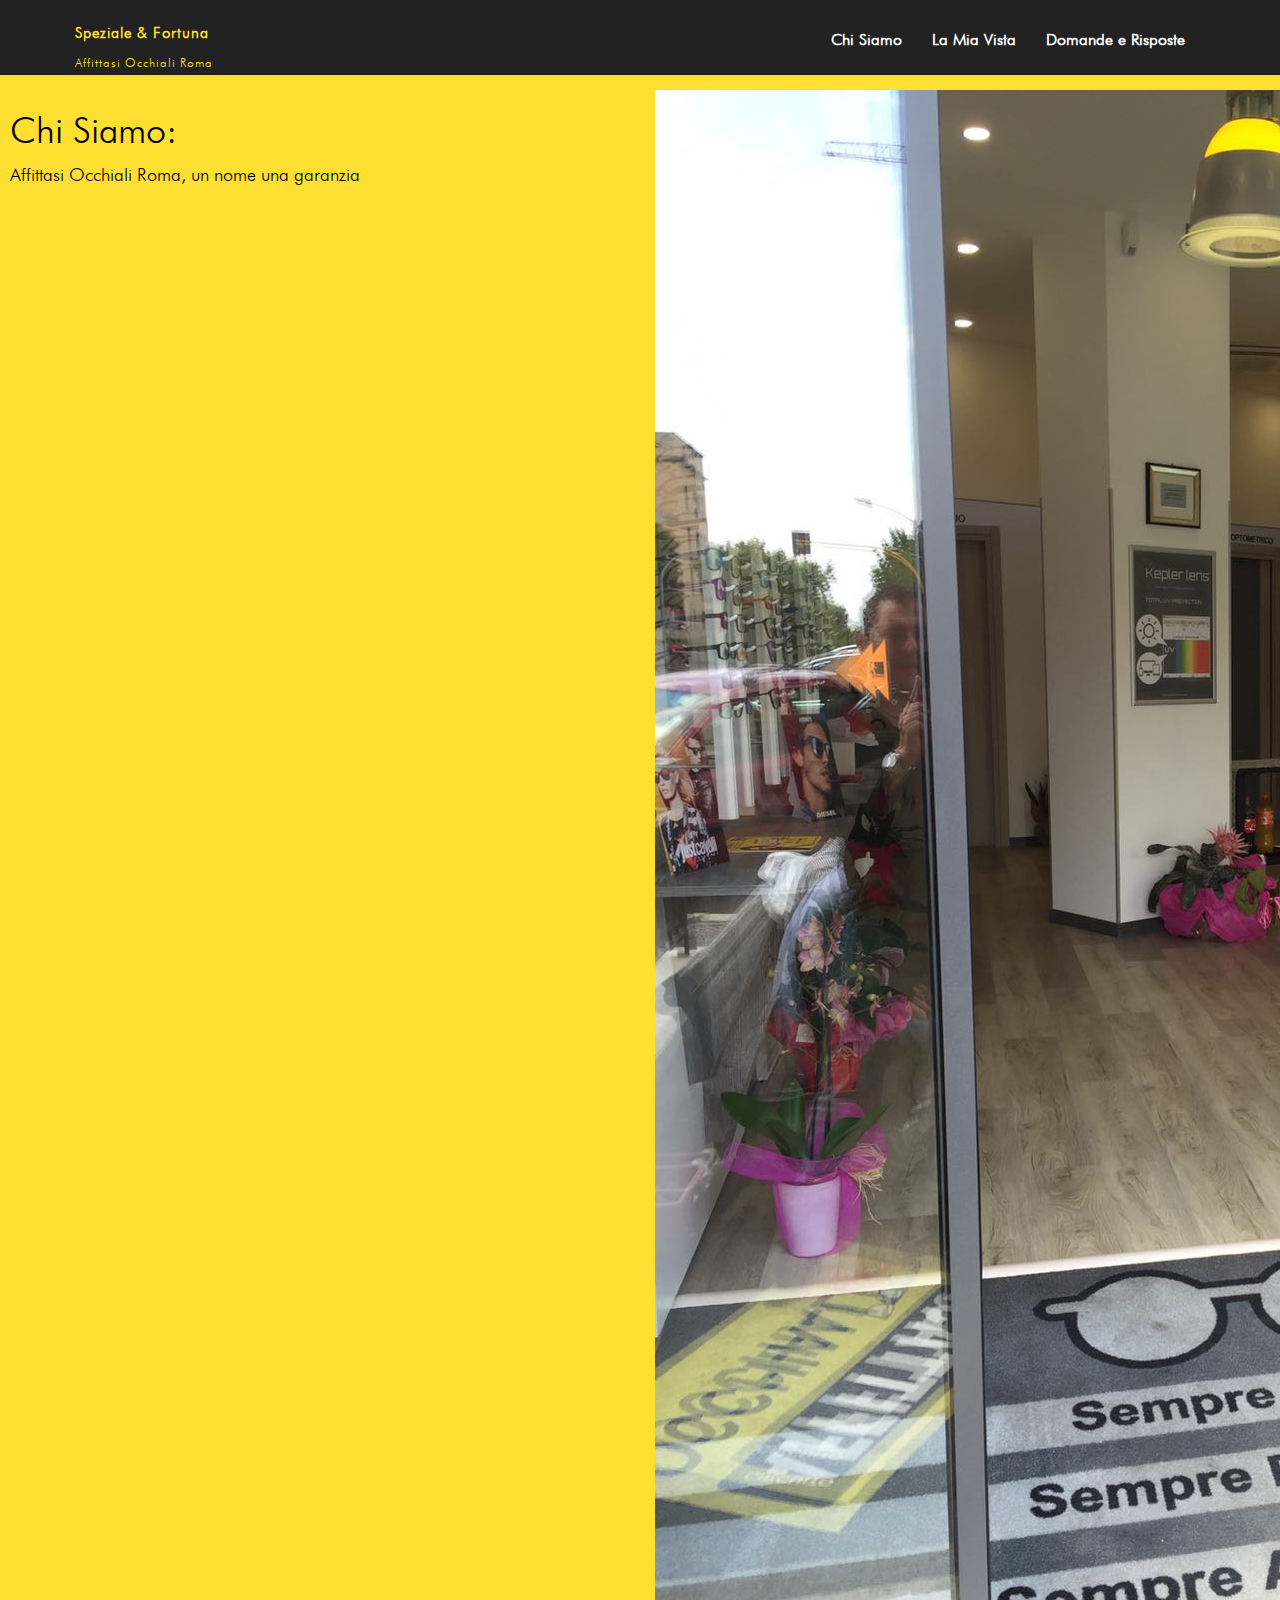
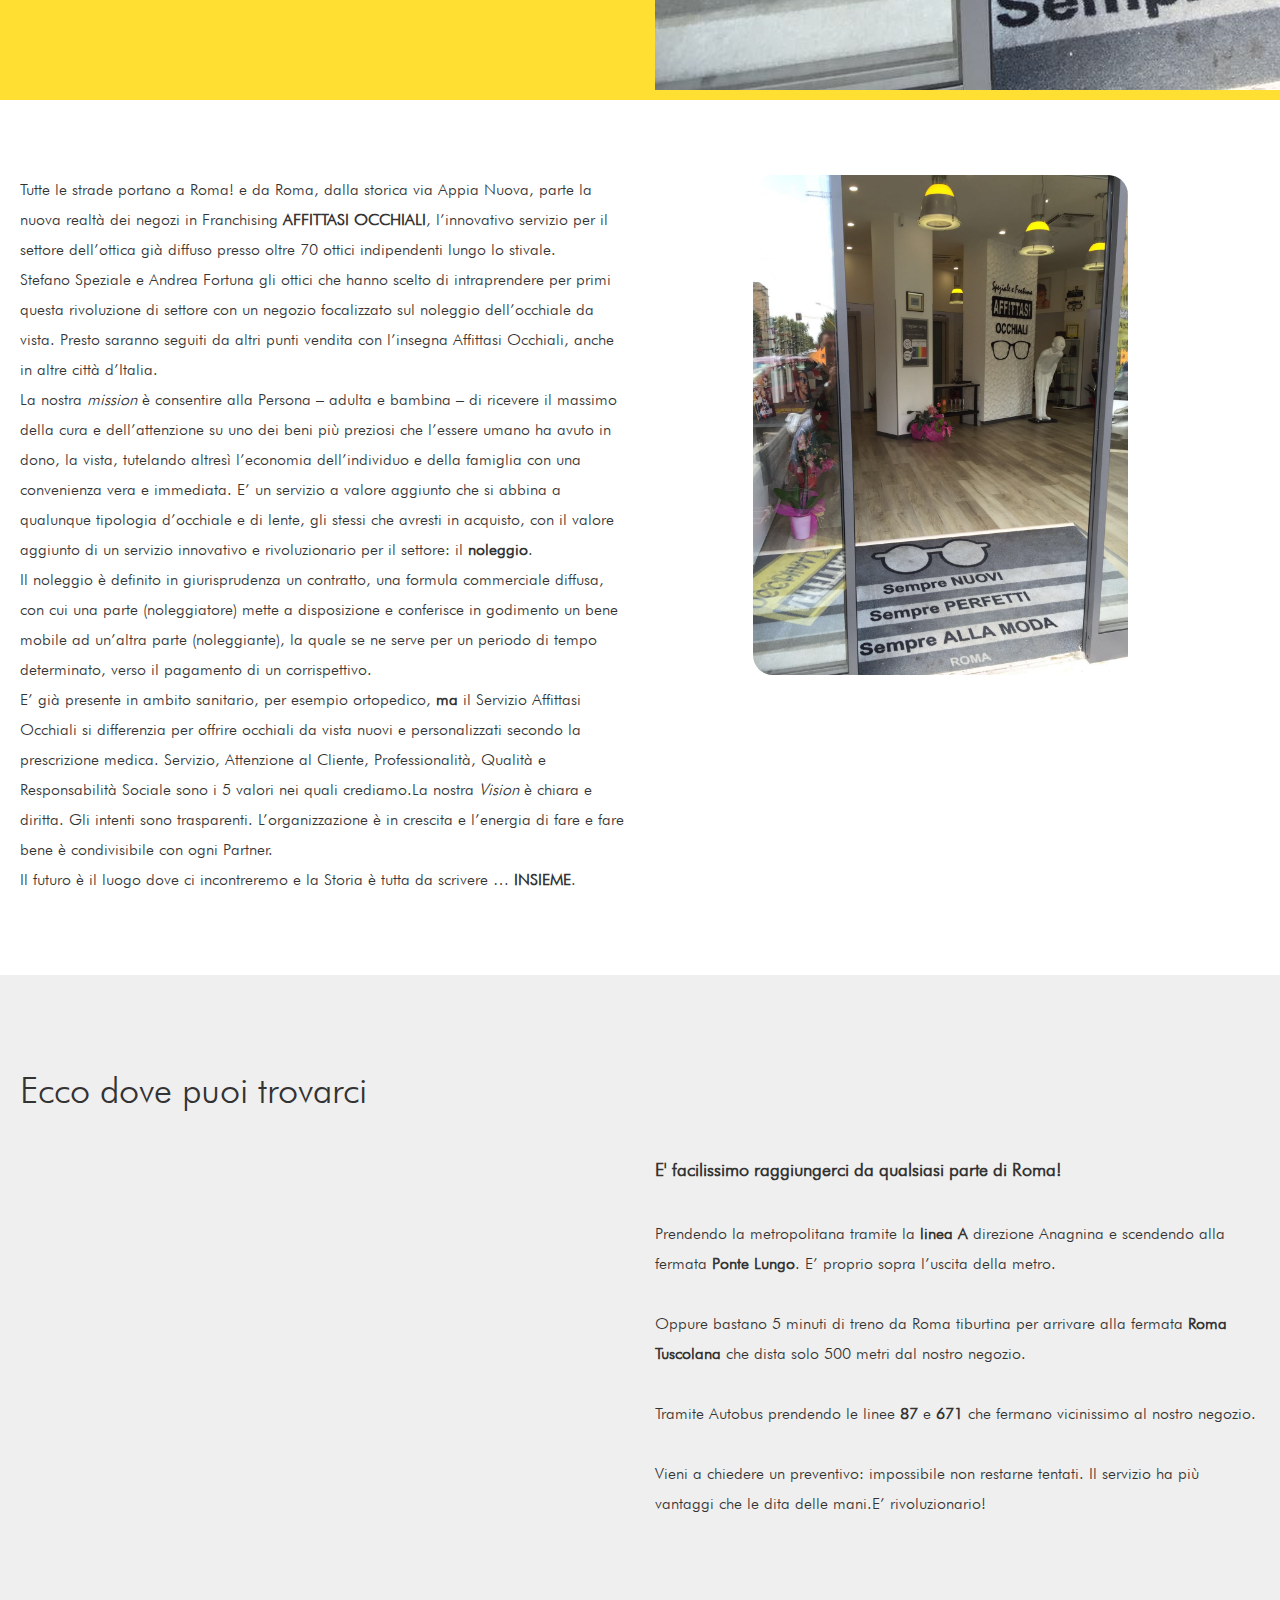
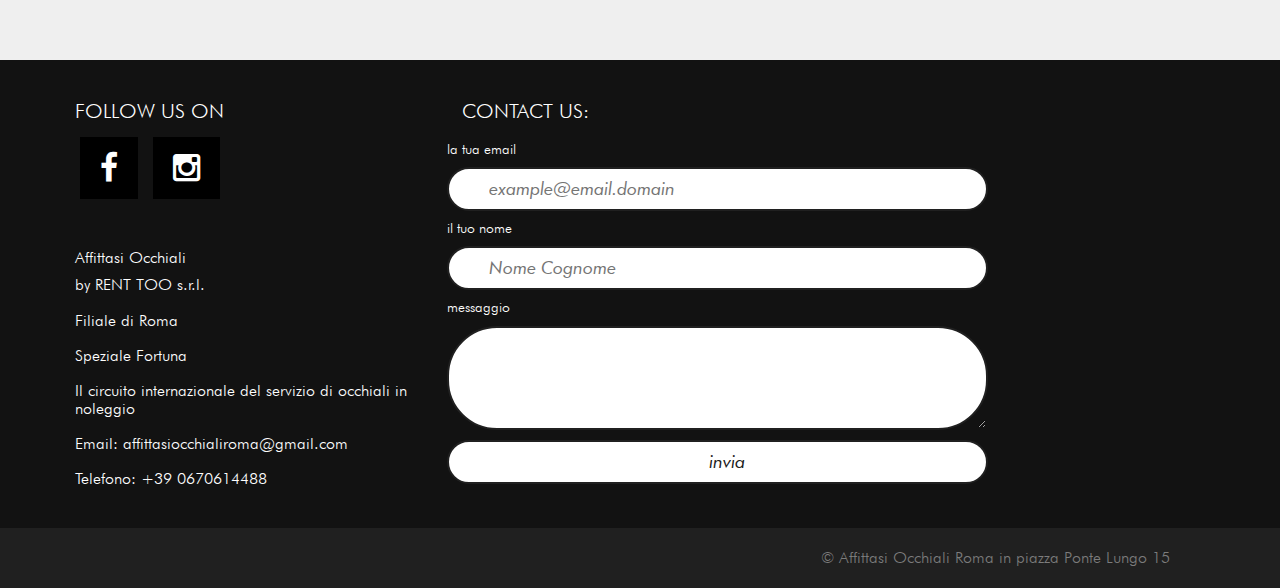
==== commit 1727bad5: "=finito e migliorato alcune cose" ====
--- a/chisiamo.html
+++ b/chisiamo.html
@@ -60,9 +60,14 @@
     
     <!--NAVBAR SECTION END----------------------------------------------------------------------------------------------------------------------------------->
     <section id="home-sec">
-        <div class="overlay ">
+        <div class="overlay row">
+            <div class="col-md-6 col-xs-12 col-lg-6 col-sm-12">
             <h1 style="color:black;">Chi Siamo:  </h1>Affittasi Occhiali Roma, un nome una garanzia 
-
+            </div>  
+            <div class="col-md-6 col-xs-12 col-lg-6 col-sm-12">
+                <img class=" circle-center-image " onclick="window.open(this.src)" src="assets/img/ingresso.jpeg" >
+            </div>
+              
         </div>
     </section>
     <!--HEADER SECTION END----------------------------------------------------------------------------------------------------------------------------------->
@@ -149,7 +154,7 @@
             </div>
             
             <div class="col-md-6 col-lg-6 col-xs-12 col-sm-12">
-                <h4><strong>E' facilissimo raggiungerci da qualsiasi parte di Roma!</strong></h4><br>
+                <br><h4><strong>E' facilissimo raggiungerci da qualsiasi parte di Roma!</strong></h4><br>
                 Prendendo la metropolitana tramite la <b>linea A</b> direzione Anagnina e scendendo alla fermata <b>Ponte Lungo</b>. E’ proprio sopra l’uscita della metro.<br><br>
                 Oppure bastano 5 minuti di treno da Roma tiburtina per arrivare alla fermata <b>Roma Tuscolana</b> che dista solo 500 metri dal nostro negozio.<br><br>
                 Tramite Autobus prendendo le linee <b>87</b> e <b>671</b> che fermano vicinissimo al nostro negozio.<br><br>
--- a/assets/css/style.css
+++ b/assets/css/style.css
@@ -401,6 +401,17 @@
   margin-left: 5%;
 }
 
+
+
+img.circle-image{
+     width: 200px;
+  height: 200px;
+  border-radius: 50%;
+    display: block;
+    margin-left: auto;
+    margin-right: auto; 
+}
+
 #faq-sec .container .circle-img{
   width: 225px;
   height: 225px;;
